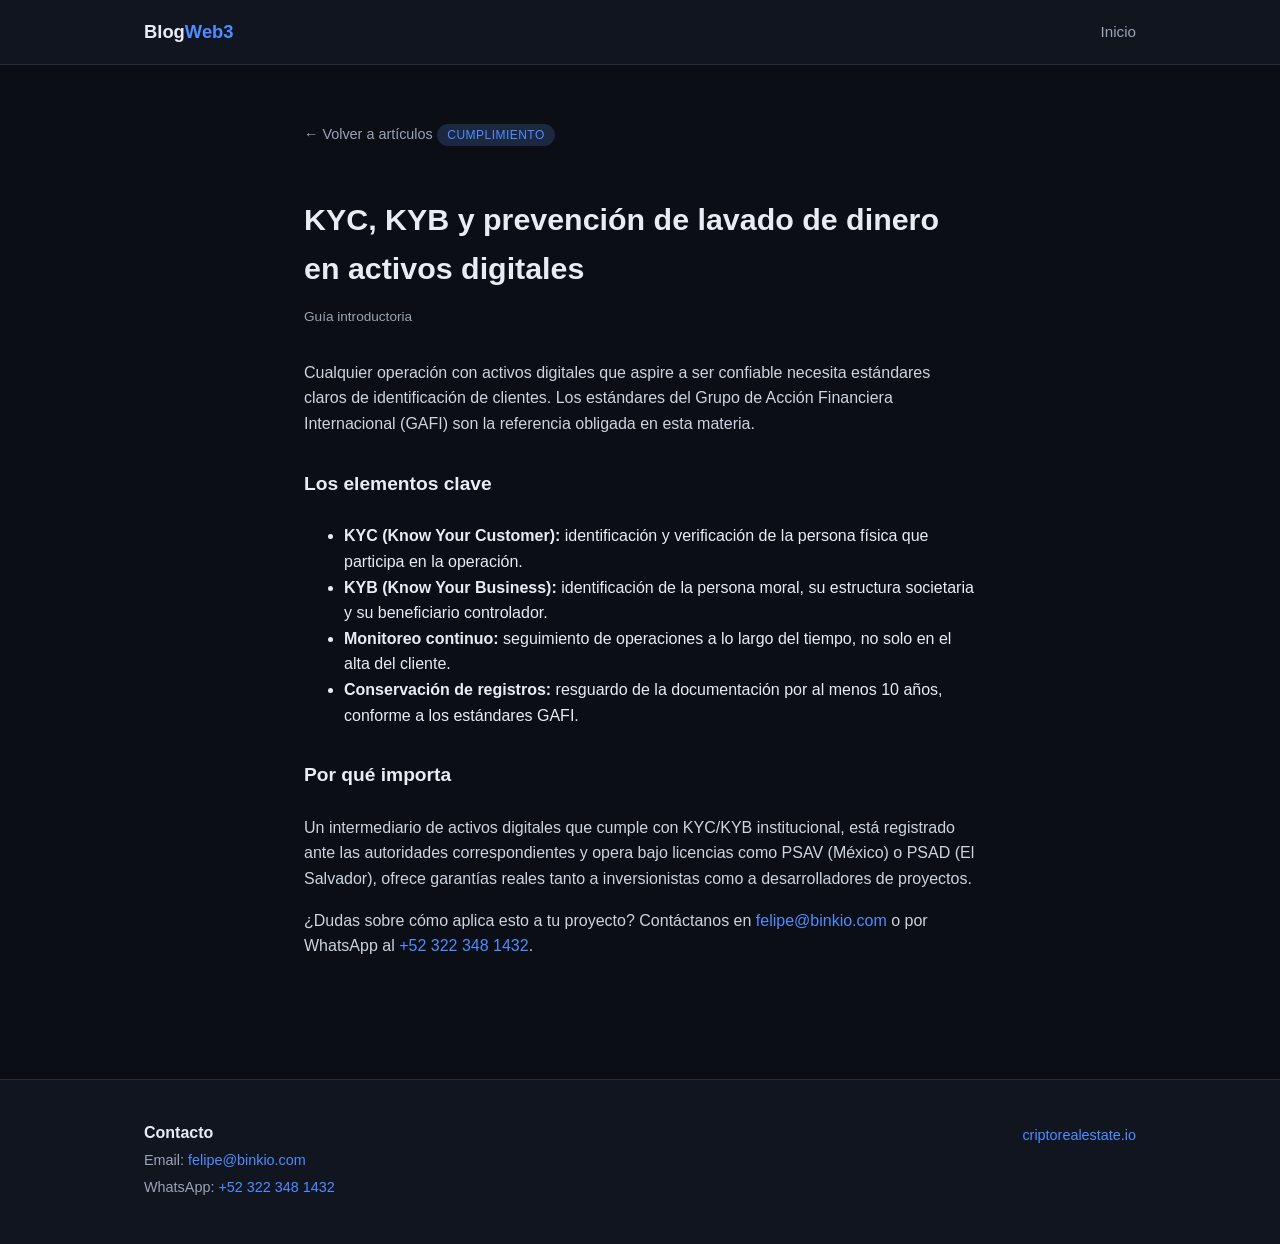
==== articulos/kyc-kyb-prevencion-lavado.html @ af9c3a2e "Add initial static site content for blogweb3.io Co-Authored-By: Claude Sonnet 5 <noreply@anthropic.c" ====
<!doctype html>
<html lang="es">
<head>
  <meta charset="UTF-8" />
  <meta name="viewport" content="width=device-width, initial-scale=1.0" />
  <title>KYC, KYB y prevención de lavado de dinero · Blog Web3</title>
  <link rel="stylesheet" href="../styles.css" />
</head>
<body>
  <header class="site-header">
    <div class="container header-inner">
      <a class="logo" href="../index.html">Blog<span>Web3</span></a>
      <nav><a href="../index.html">Inicio</a></nav>
    </div>
  </header>

  <article class="article">
    <a class="back" href="../index.html">← Volver a artículos</a>
    <span class="tag">Cumplimiento</span>
    <h1>KYC, KYB y prevención de lavado de dinero en activos digitales</h1>
    <p class="meta">Guía introductoria</p>

    <p>
      Cualquier operación con activos digitales que aspire a ser confiable necesita estándares claros de
      identificación de clientes. Los estándares del Grupo de Acción Financiera Internacional (GAFI) son
      la referencia obligada en esta materia.
    </p>

    <h2>Los elementos clave</h2>
    <ul>
      <li><strong>KYC (Know Your Customer):</strong> identificación y verificación de la persona física que participa en la operación.</li>
      <li><strong>KYB (Know Your Business):</strong> identificación de la persona moral, su estructura societaria y su beneficiario controlador.</li>
      <li><strong>Monitoreo continuo:</strong> seguimiento de operaciones a lo largo del tiempo, no solo en el alta del cliente.</li>
      <li><strong>Conservación de registros:</strong> resguardo de la documentación por al menos 10 años, conforme a los estándares GAFI.</li>
    </ul>

    <h2>Por qué importa</h2>
    <p>
      Un intermediario de activos digitales que cumple con KYC/KYB institucional, está registrado ante
      las autoridades correspondientes y opera bajo licencias como PSAV (México) o PSAD (El Salvador),
      ofrece garantías reales tanto a inversionistas como a desarrolladores de proyectos.
    </p>

    <p>
      ¿Dudas sobre cómo aplica esto a tu proyecto? Contáctanos en
      <a href="mailto:felipe@binkio.com">felipe@binkio.com</a> o por WhatsApp al
      <a href="https://wa.me/523223481432" target="_blank" rel="noopener">+52 322 348 1432</a>.
    </p>
  </article>

  <footer class="site-footer">
    <div class="container footer-inner">
      <div>
        <strong>Contacto</strong>
        <p>Email: <a href="mailto:felipe@binkio.com">felipe@binkio.com</a></p>
        <p>WhatsApp: <a href="https://wa.me/523223481432" target="_blank" rel="noopener">+52 322 348 1432</a></p>
      </div>
      <div>
        <p><a href="https://criptorealestate.io/" target="_blank" rel="noopener">criptorealestate.io</a></p>
      </div>
    </div>
  </footer>
</body>
</html>
---- styles.css ----
:root {
  --bg: #0b0e14;
  --bg-soft: #11151f;
  --card: #161b26;
  --text: #e8ecf4;
  --muted: #9aa4b7;
  --accent: #4f8cff;
  --accent-soft: #1c2740;
  --border: #232a3a;
  --radius: 14px;
}

* { box-sizing: border-box; }

html, body {
  margin: 0;
  padding: 0;
  background: var(--bg);
  color: var(--text);
  font-family: -apple-system, BlinkMacSystemFont, "Segoe UI", Roboto, Helvetica, Arial, sans-serif;
  line-height: 1.6;
}

a { color: var(--accent); text-decoration: none; }
a:hover { text-decoration: underline; }

.container {
  max-width: 1040px;
  margin: 0 auto;
  padding: 0 24px;
}

.site-header {
  border-bottom: 1px solid var(--border);
  background: var(--bg-soft);
  position: sticky;
  top: 0;
  z-index: 10;
}

.header-inner {
  display: flex;
  align-items: center;
  justify-content: space-between;
  height: 64px;
}

.logo {
  font-weight: 700;
  font-size: 1.15rem;
  color: var(--text);
}
.logo span { color: var(--accent); }

nav a {
  margin-left: 24px;
  color: var(--muted);
  font-size: 0.95rem;
}
nav a:hover { color: var(--text); }

.hero {
  padding: 72px 0 48px;
  background: radial-gradient(circle at top left, var(--accent-soft), transparent 60%);
  border-bottom: 1px solid var(--border);
}
.hero h1 {
  font-size: clamp(1.8rem, 3.2vw, 2.6rem);
  margin: 0 0 16px;
  max-width: 720px;
}
.hero p {
  color: var(--muted);
  max-width: 620px;
  margin: 0;
}

main.container { padding: 56px 24px 40px; }

h2 { font-size: 1.4rem; margin-bottom: 24px; }

.grid {
  display: grid;
  grid-template-columns: repeat(auto-fit, minmax(260px, 1fr));
  gap: 20px;
}

.card {
  background: var(--card);
  border: 1px solid var(--border);
  border-radius: var(--radius);
  padding: 22px;
  display: flex;
  flex-direction: column;
  gap: 10px;
}

.tag {
  align-self: flex-start;
  font-size: 0.75rem;
  text-transform: uppercase;
  letter-spacing: 0.04em;
  color: var(--accent);
  background: var(--accent-soft);
  padding: 4px 10px;
  border-radius: 999px;
}

.card h3 { margin: 0; font-size: 1.05rem; }
.card h3 a { color: var(--text); }
.card p { color: var(--muted); margin: 0; font-size: 0.95rem; }
.read-more { font-size: 0.9rem; }

.about { margin-top: 56px; border-top: 1px solid var(--border); padding-top: 40px; }
.about p { color: var(--muted); max-width: 680px; }

.site-footer {
  border-top: 1px solid var(--border);
  background: var(--bg-soft);
  margin-top: 40px;
}
.footer-inner {
  display: flex;
  flex-wrap: wrap;
  gap: 32px;
  justify-content: space-between;
  padding: 40px 24px;
}
.footer-inner p { margin: 4px 0; color: var(--muted); font-size: 0.9rem; }
.copyright { margin-top: 12px; font-size: 0.8rem; }

.article {
  max-width: 720px;
  margin: 0 auto;
  padding: 56px 24px 64px;
}
.article .back { display: inline-block; margin-bottom: 24px; color: var(--muted); font-size: 0.9rem; }
.article h1 { font-size: 1.9rem; margin-bottom: 8px; }
.article .meta { color: var(--muted); font-size: 0.85rem; margin-bottom: 32px; }
.article h2 { font-size: 1.2rem; margin-top: 32px; }
.article p { color: #cdd4e0; }
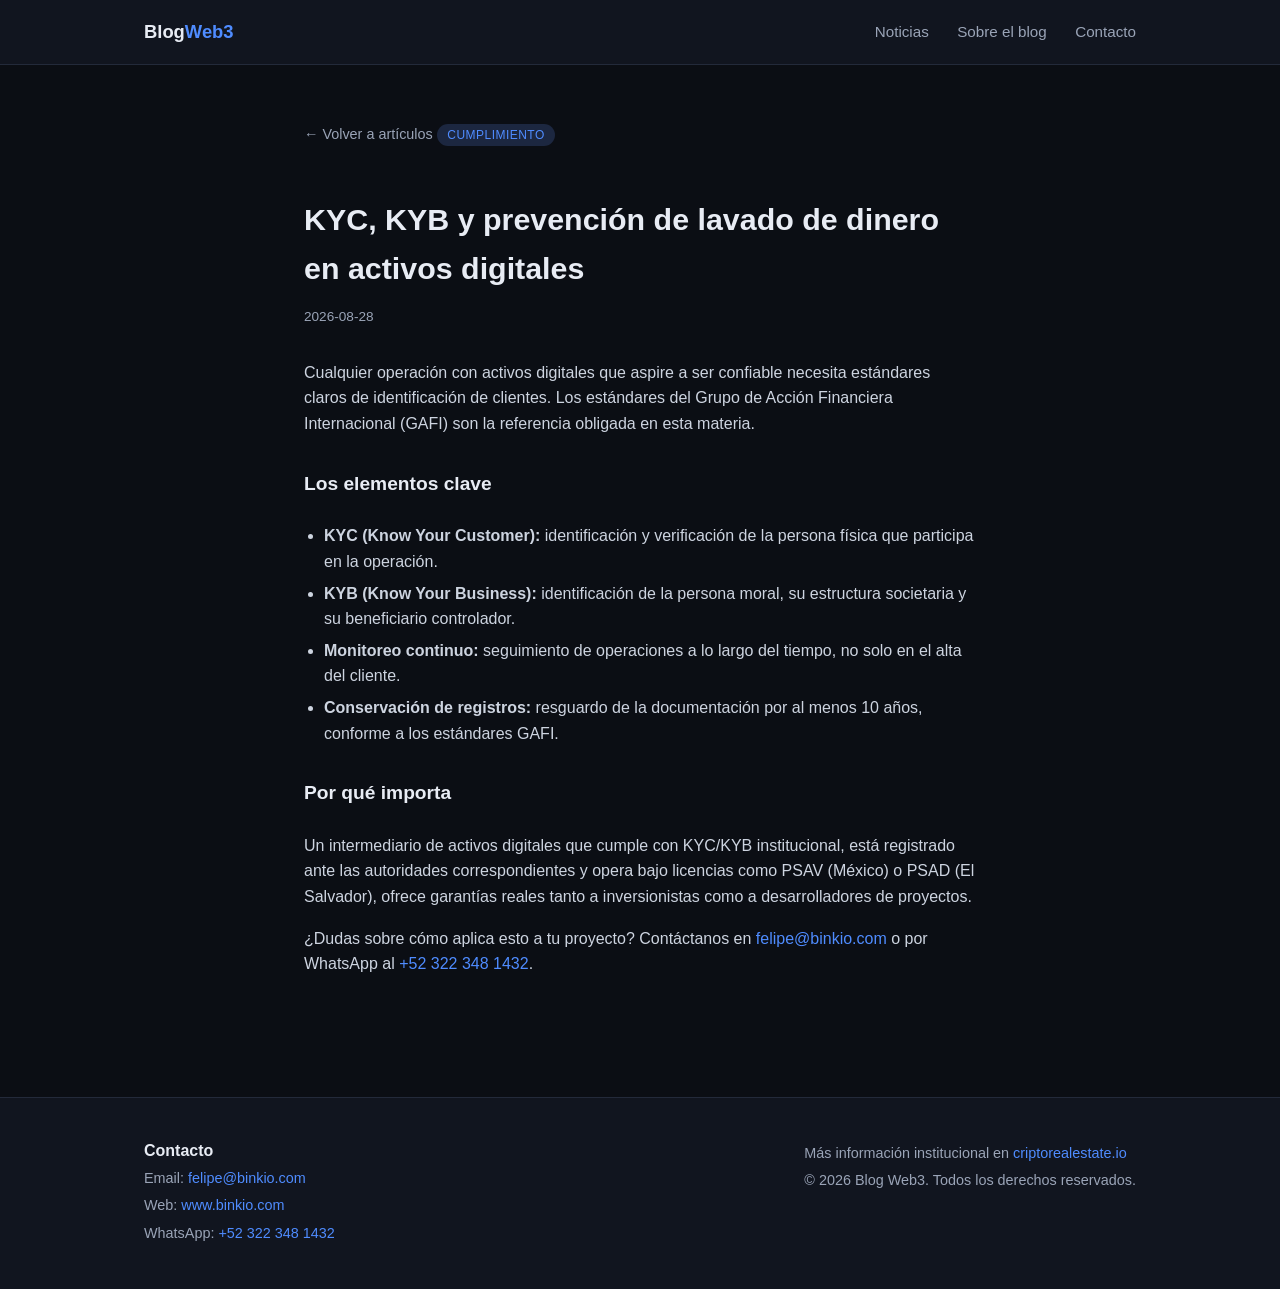
==== commit aa094293: "Add content pipeline: Markdown posts + generator, sitemap, robots.txt, llms.txt, RSS Co-Authored-By:" ====
--- a/articulos/kyc-kyb-prevencion-lavado.html
+++ b/articulos/kyc-kyb-prevencion-lavado.html
@@ -3,14 +3,23 @@
 <head>
   <meta charset="UTF-8" />
   <meta name="viewport" content="width=device-width, initial-scale=1.0" />
-  <title>KYC, KYB y prevención de lavado de dinero · Blog Web3</title>
+  <title>KYC, KYB y prevención de lavado de dinero en activos digitales · Blog Web3</title>
+  <meta name="description" content="Por qué la identificación de clientes y el monitoreo continuo son la base de cualquier operación seria con activos digitales." />
+  <link rel="canonical" href="https://www.blogweb3.com/articulos/kyc-kyb-prevencion-lavado.html" />
+  <link rel="alternate" type="application/rss+xml" title="Blog Web3" href="https://www.blogweb3.com/rss.xml" />
+  <link rel="icon" href="data:image/svg+xml,<svg xmlns=%22http://www.w3.org/2000/svg%22 viewBox=%220 0 100 100%22><text y=%22.9em%22 font-size=%2290%22>🌐</text></svg>" />
   <link rel="stylesheet" href="../styles.css" />
+  <script type="application/ld+json">{"@context":"https://schema.org","@type":"NewsArticle","headline":"KYC, KYB y prevención de lavado de dinero en activos digitales","description":"Por qué la identificación de clientes y el monitoreo continuo son la base de cualquier operación seria con activos digitales.","datePublished":"2026-08-28","url":"https://www.blogweb3.com/articulos/kyc-kyb-prevencion-lavado.html","publisher":{"@type":"Organization","name":"Blog Web3","url":"https://www.blogweb3.com"}}</script>
 </head>
 <body>
   <header class="site-header">
     <div class="container header-inner">
       <a class="logo" href="../index.html">Blog<span>Web3</span></a>
-      <nav><a href="../index.html">Inicio</a></nav>
+      <nav>
+        <a href="../index.html#articulos">Noticias</a>
+        <a href="../index.html#sobre">Sobre el blog</a>
+        <a href="../index.html#contacto">Contacto</a>
+      </nav>
     </div>
   </header>
 
@@ -18,47 +27,35 @@
     <a class="back" href="../index.html">← Volver a artículos</a>
     <span class="tag">Cumplimiento</span>
     <h1>KYC, KYB y prevención de lavado de dinero en activos digitales</h1>
-    <p class="meta">Guía introductoria</p>
+    <p class="meta">2026-08-28</p>
 
-    <p>
-      Cualquier operación con activos digitales que aspire a ser confiable necesita estándares claros de
-      identificación de clientes. Los estándares del Grupo de Acción Financiera Internacional (GAFI) son
-      la referencia obligada en esta materia.
-    </p>
-
+    <p>Cualquier operación con activos digitales que aspire a ser confiable necesita estándares claros de identificación de clientes. Los estándares del Grupo de Acción Financiera Internacional (GAFI) son la referencia obligada en esta materia.</p>
     <h2>Los elementos clave</h2>
     <ul>
-      <li><strong>KYC (Know Your Customer):</strong> identificación y verificación de la persona física que participa en la operación.</li>
-      <li><strong>KYB (Know Your Business):</strong> identificación de la persona moral, su estructura societaria y su beneficiario controlador.</li>
-      <li><strong>Monitoreo continuo:</strong> seguimiento de operaciones a lo largo del tiempo, no solo en el alta del cliente.</li>
-      <li><strong>Conservación de registros:</strong> resguardo de la documentación por al menos 10 años, conforme a los estándares GAFI.</li>
+    <li><strong>KYC (Know Your Customer):</strong> identificación y verificación de la persona física que participa en la operación.</li>
+    <li><strong>KYB (Know Your Business):</strong> identificación de la persona moral, su estructura societaria y su beneficiario controlador.</li>
+    <li><strong>Monitoreo continuo:</strong> seguimiento de operaciones a lo largo del tiempo, no solo en el alta del cliente.</li>
+    <li><strong>Conservación de registros:</strong> resguardo de la documentación por al menos 10 años, conforme a los estándares GAFI.</li>
     </ul>
-
     <h2>Por qué importa</h2>
-    <p>
-      Un intermediario de activos digitales que cumple con KYC/KYB institucional, está registrado ante
-      las autoridades correspondientes y opera bajo licencias como PSAV (México) o PSAD (El Salvador),
-      ofrece garantías reales tanto a inversionistas como a desarrolladores de proyectos.
-    </p>
-
-    <p>
-      ¿Dudas sobre cómo aplica esto a tu proyecto? Contáctanos en
-      <a href="mailto:felipe@binkio.com">felipe@binkio.com</a> o por WhatsApp al
-      <a href="https://wa.me/523223481432" target="_blank" rel="noopener">+52 322 348 1432</a>.
-    </p>
+    <p>Un intermediario de activos digitales que cumple con KYC/KYB institucional, está registrado ante las autoridades correspondientes y opera bajo licencias como PSAV (México) o PSAD (El Salvador), ofrece garantías reales tanto a inversionistas como a desarrolladores de proyectos.</p>
+    <p>¿Dudas sobre cómo aplica esto a tu proyecto? Contáctanos en <a href="mailto:felipe@binkio.com">felipe@binkio.com</a> o por WhatsApp al <a href="https://wa.me/523223481432" target="_blank" rel="noopener">+52 322 348 1432</a>.</p>
   </article>
 
-  <footer class="site-footer">
+  <footer id="contacto" class="site-footer">
     <div class="container footer-inner">
       <div>
         <strong>Contacto</strong>
         <p>Email: <a href="mailto:felipe@binkio.com">felipe@binkio.com</a></p>
+        <p>Web: <a href="https://www.binkio.com" target="_blank" rel="noopener">www.binkio.com</a></p>
         <p>WhatsApp: <a href="https://wa.me/523223481432" target="_blank" rel="noopener">+52 322 348 1432</a></p>
       </div>
       <div>
-        <p><a href="https://criptorealestate.io/" target="_blank" rel="noopener">criptorealestate.io</a></p>
+        <p>Más información institucional en <a href="https://criptorealestate.io/" target="_blank" rel="noopener">criptorealestate.io</a></p>
+        <p class="copyright">© <span id="year"></span> Blog Web3. Todos los derechos reservados.</p>
       </div>
     </div>
   </footer>
+  <script>document.getElementById('year').textContent = new Date().getFullYear();</script>
 </body>
 </html>
--- a/styles.css
+++ b/styles.css
@@ -138,4 +138,15 @@
 .article h1 { font-size: 1.9rem; margin-bottom: 8px; }
 .article .meta { color: var(--muted); font-size: 0.85rem; margin-bottom: 32px; }
 .article h2 { font-size: 1.2rem; margin-top: 32px; }
+.article h3 { font-size: 1.05rem; margin-top: 24px; }
 .article p { color: #cdd4e0; }
+.article ul { color: #cdd4e0; padding-left: 20px; }
+.article li { margin: 6px 0; }
+.article blockquote {
+  margin: 20px 0;
+  padding: 12px 18px;
+  border-left: 3px solid var(--accent);
+  background: var(--card);
+  border-radius: 0 8px 8px 0;
+}
+.article blockquote p { margin: 0; color: var(--text); }
